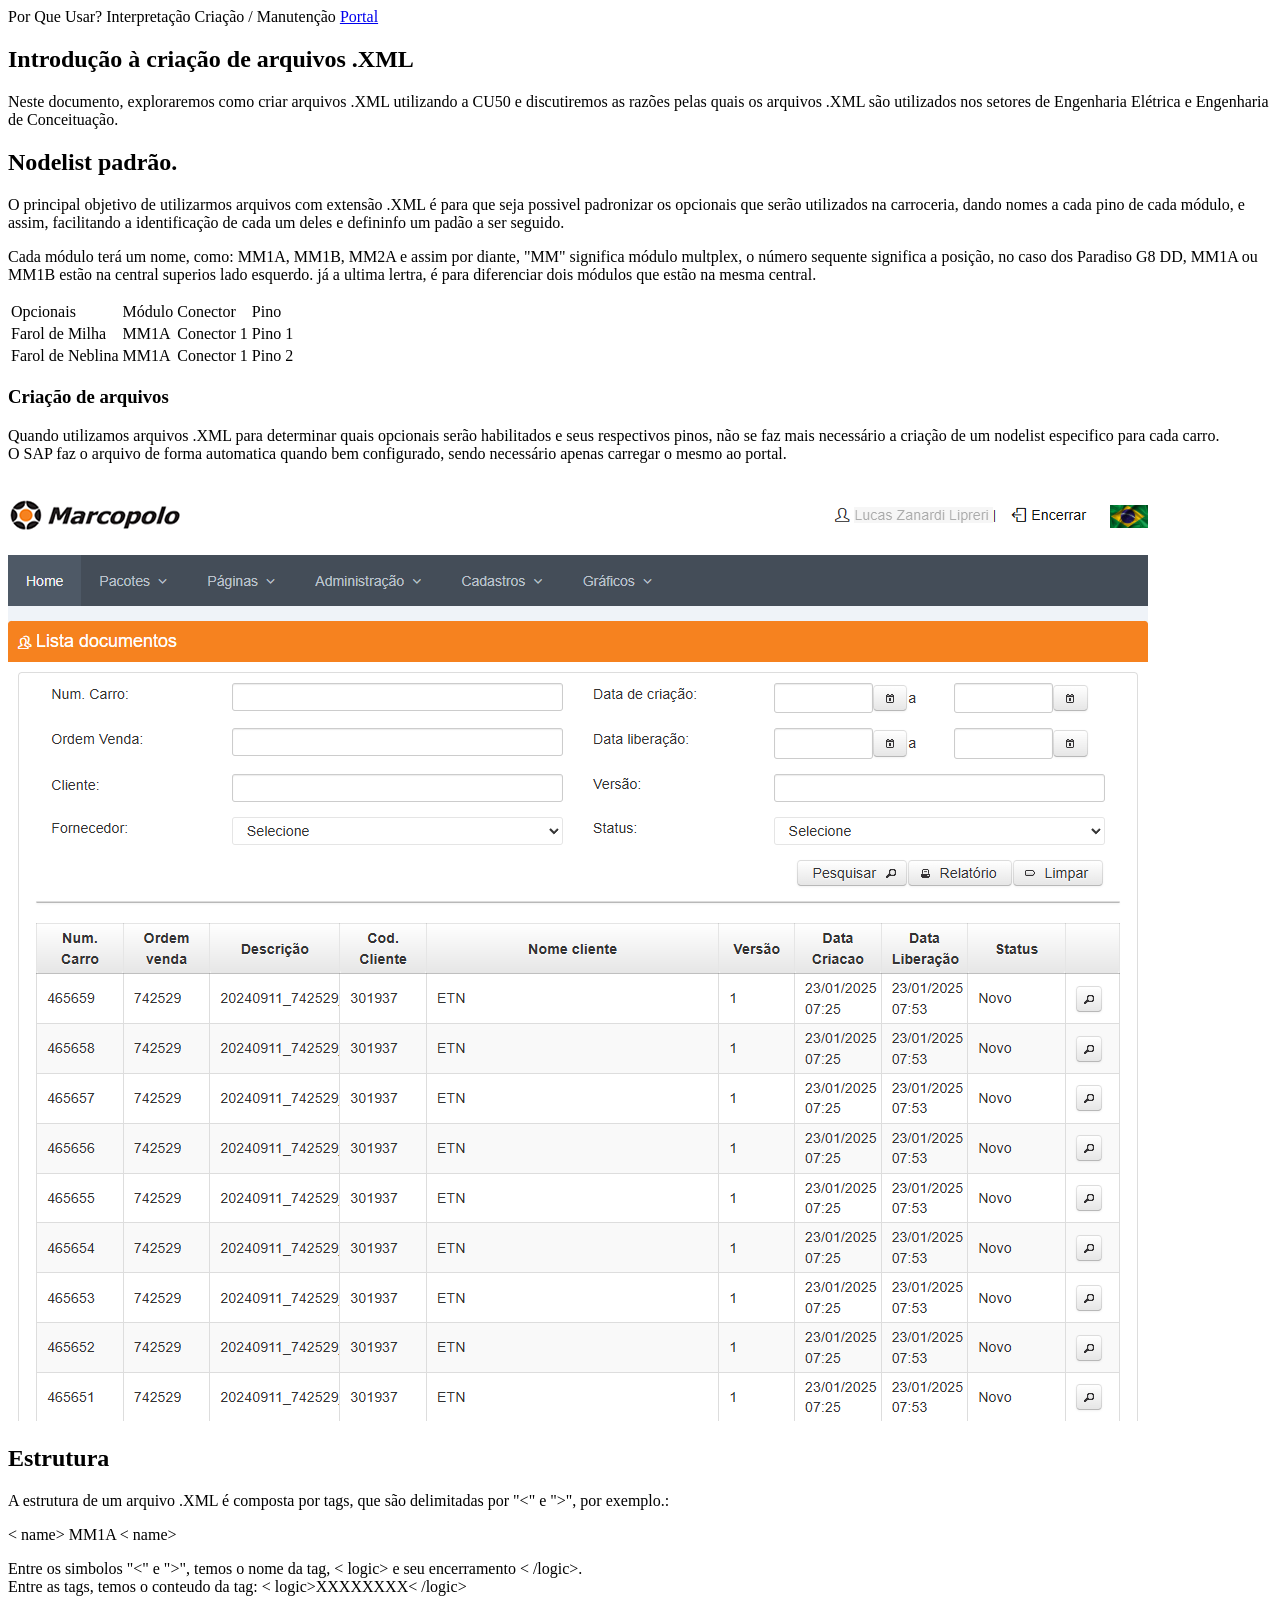
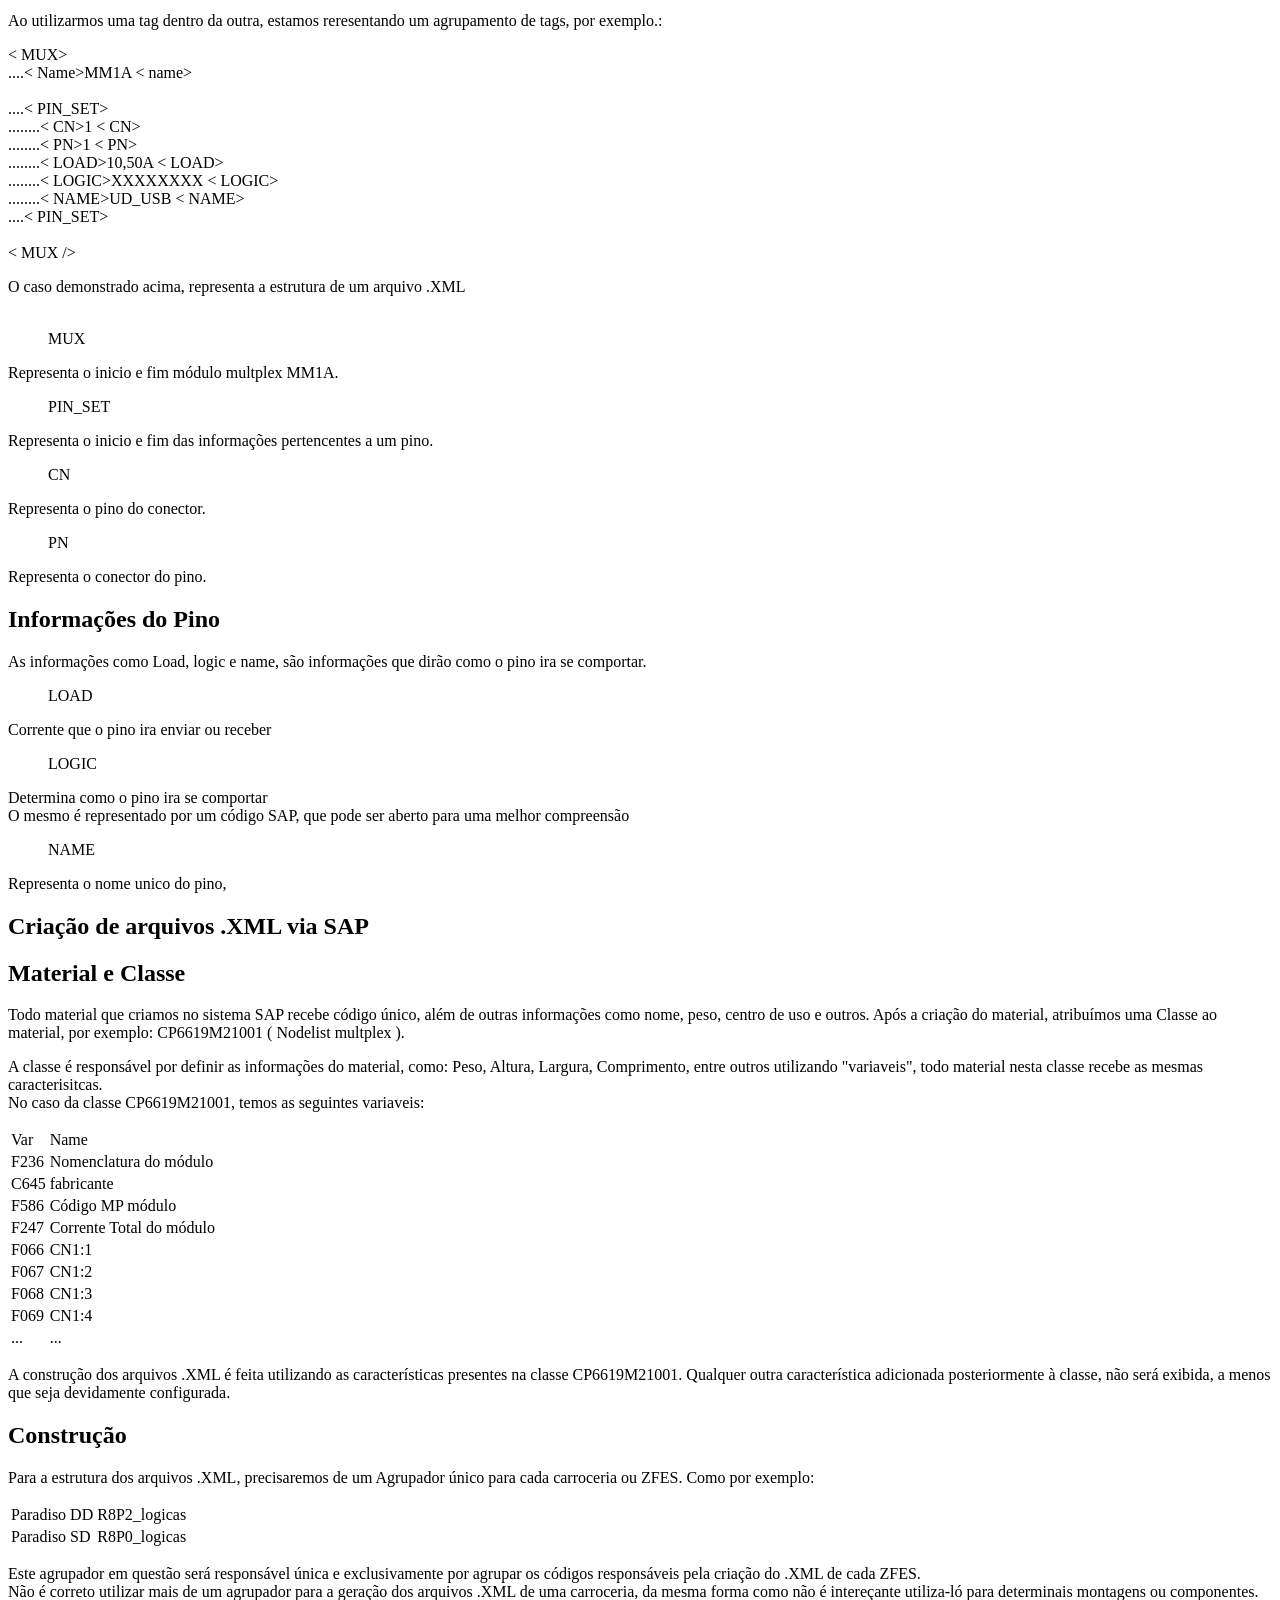
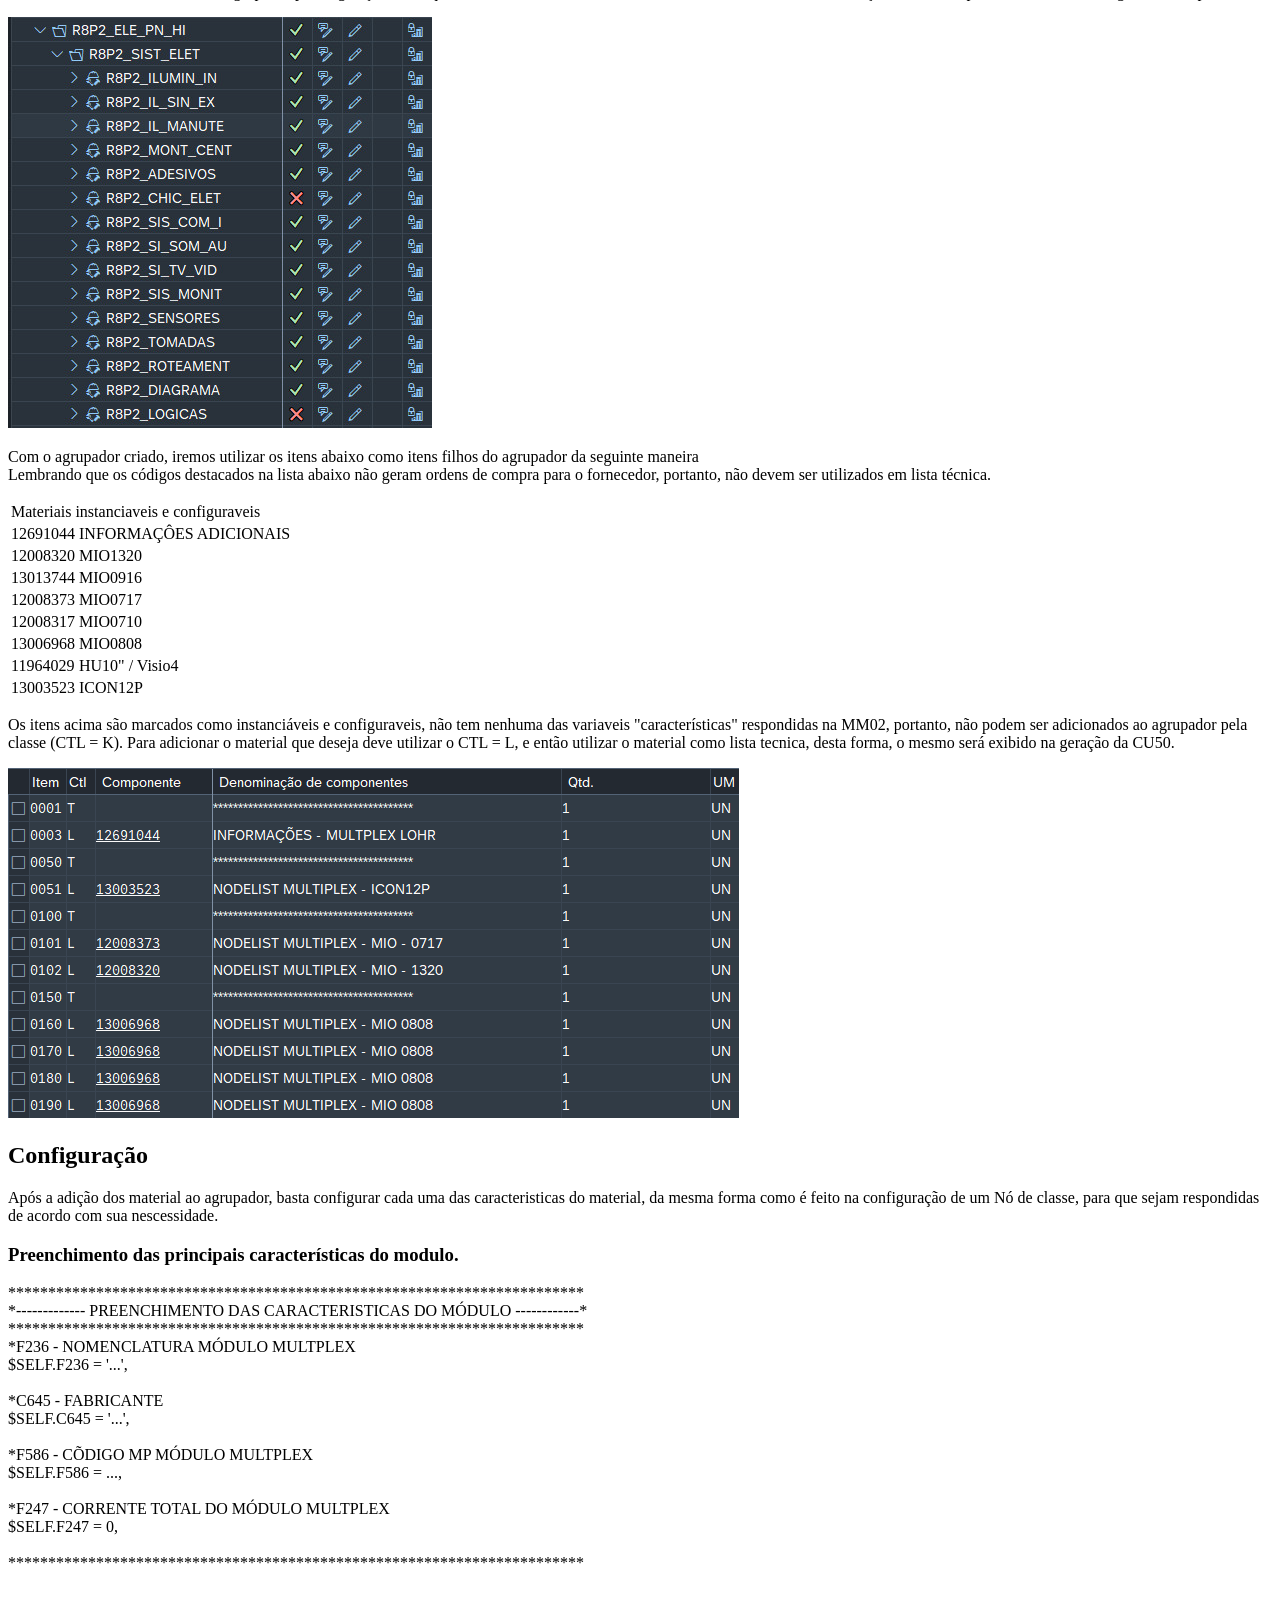
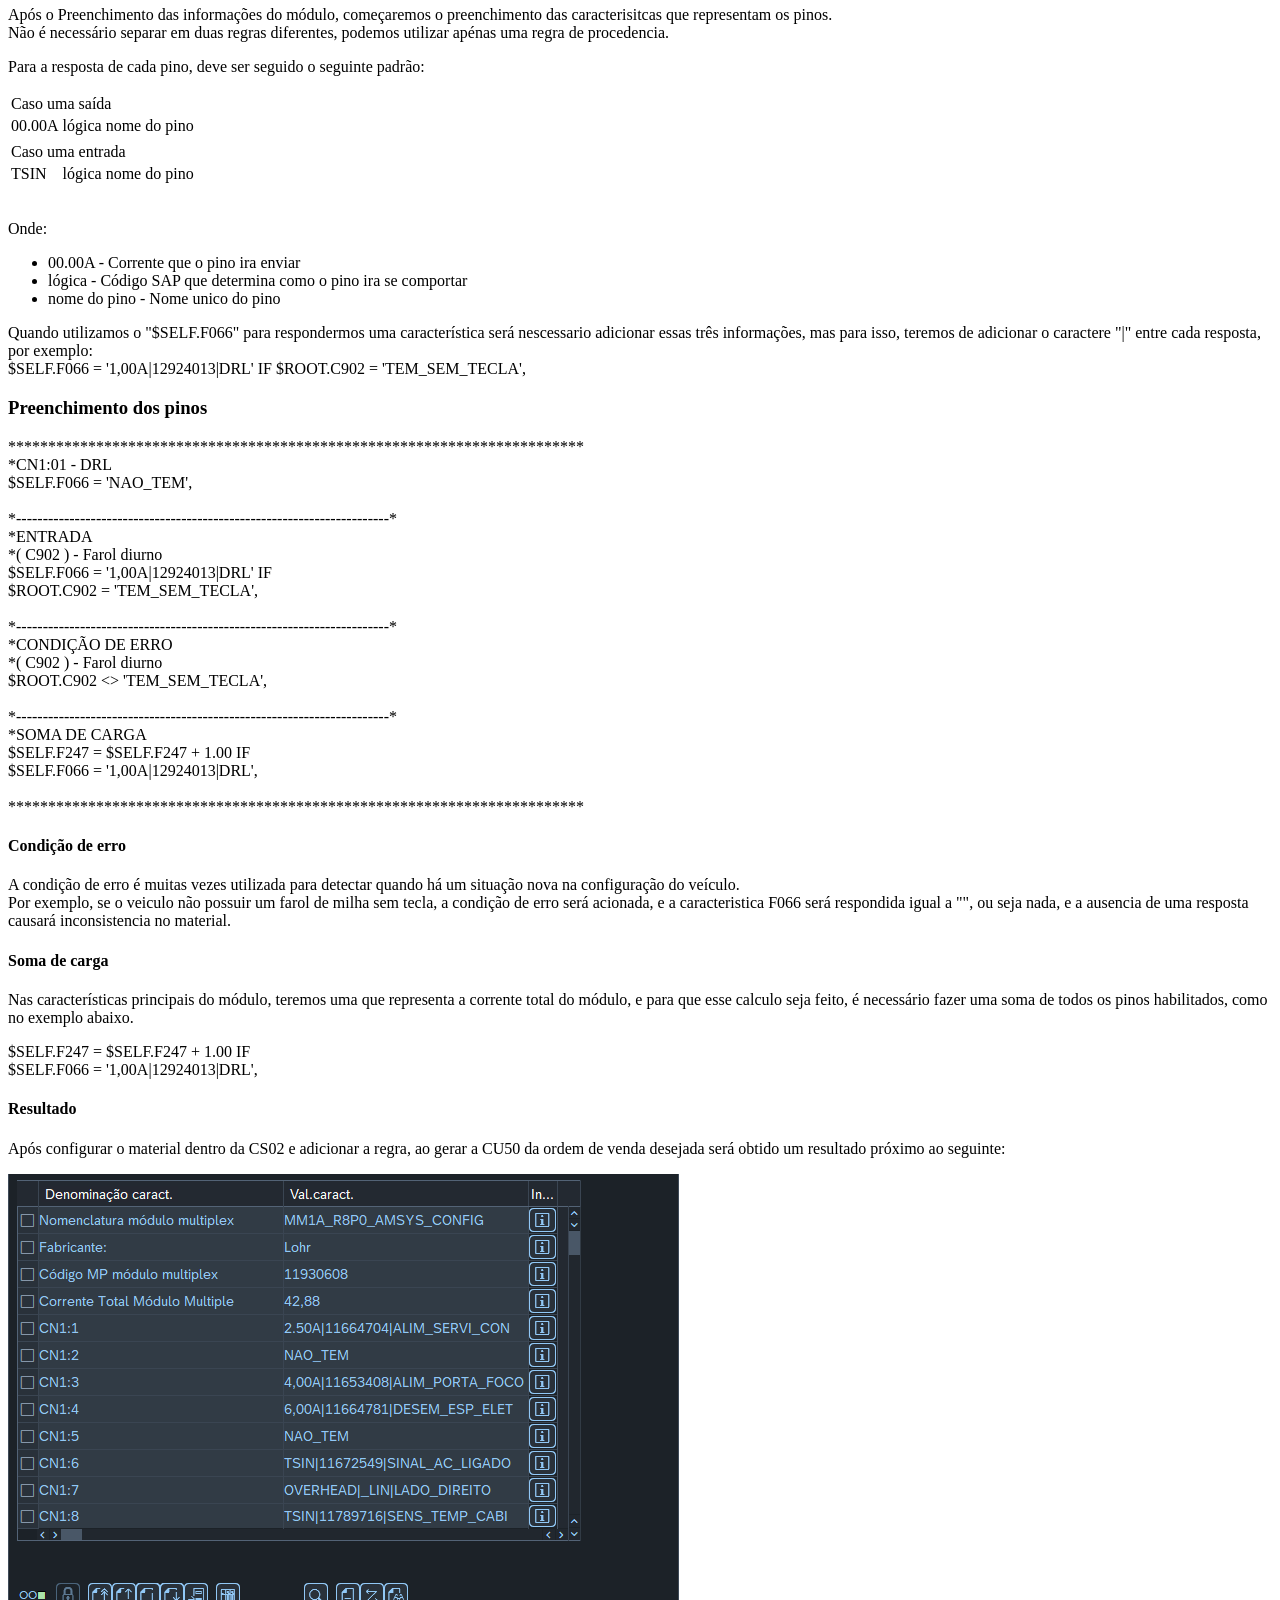
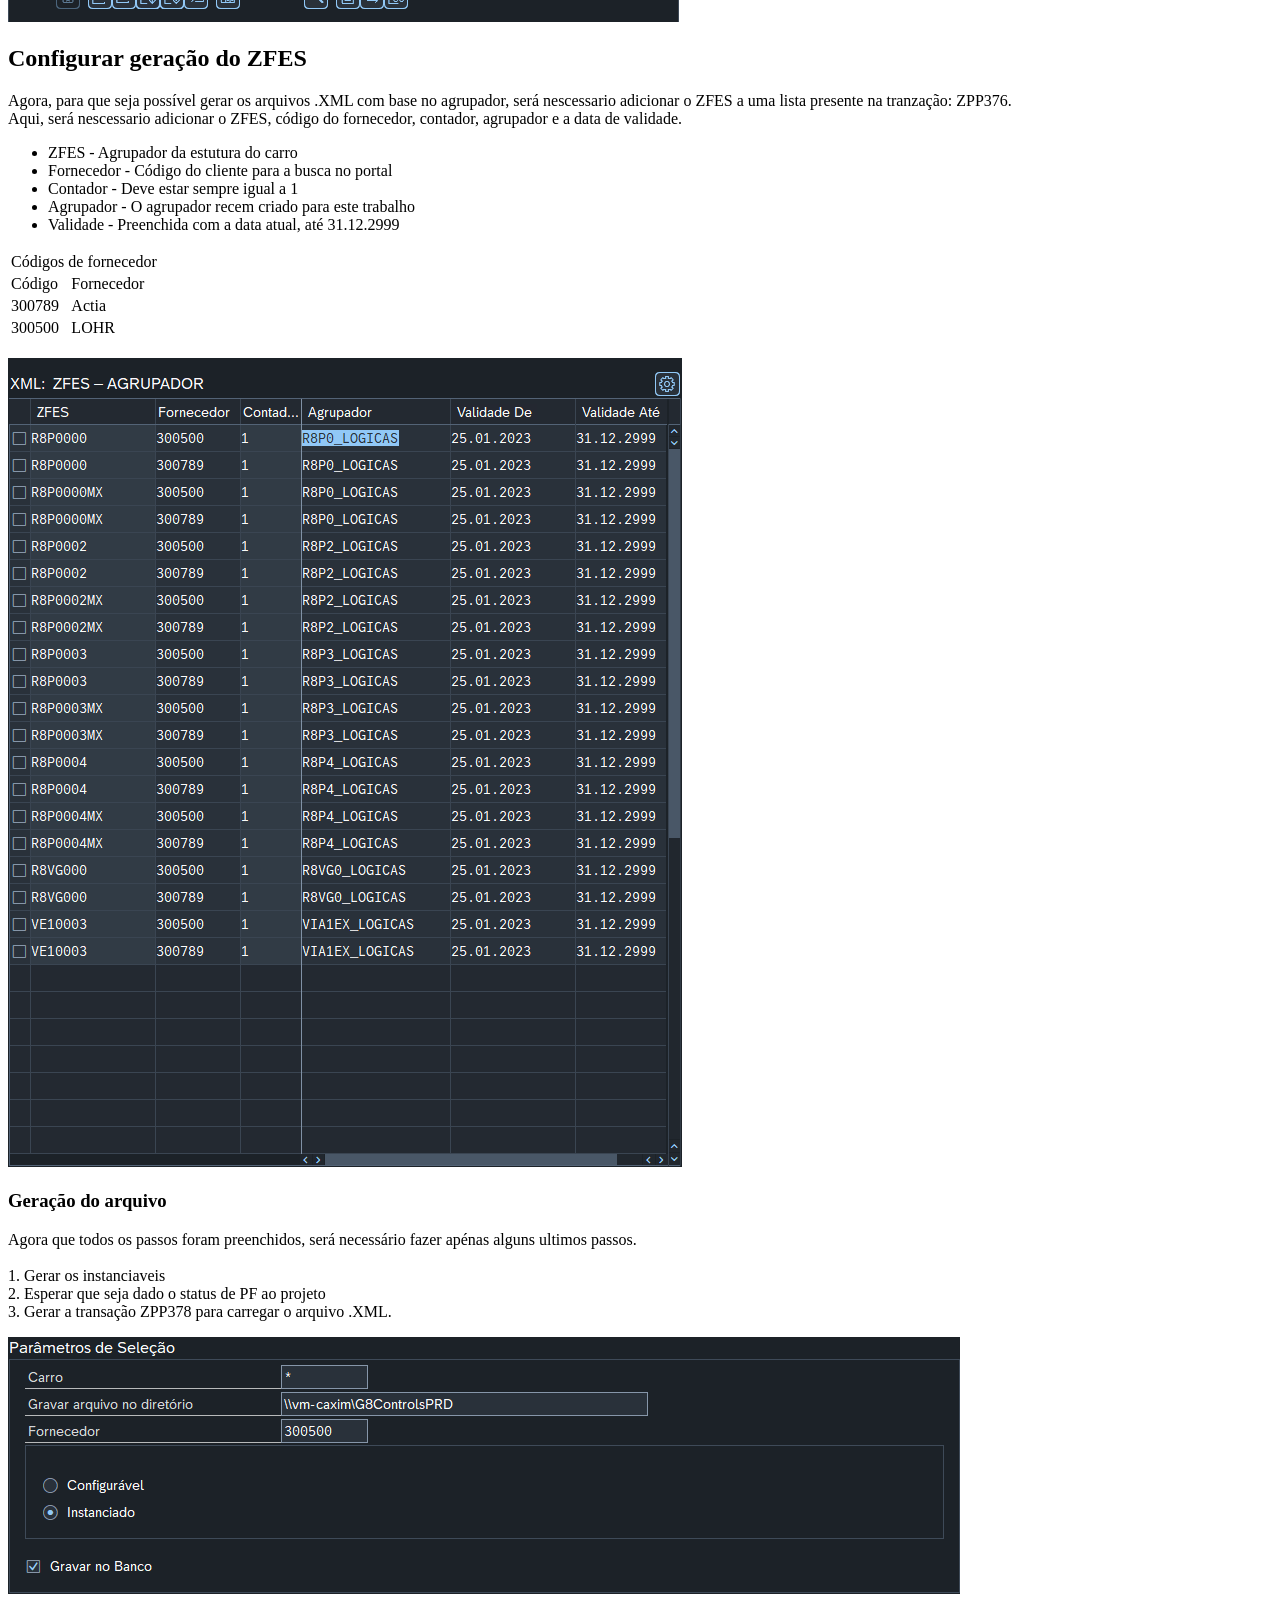
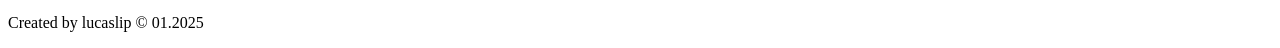
==== XML-files.html @ 3240e808 "Projeto quase finalizado" ====
<!DOCTYPE html>
<html lang="en">

<head>
  <meta charset="UTF-8" />
  <meta name="viewport" content="width=device-width, initial-scale=1.0" />
  <title>XML-files</title>

  <link rel="stylesheet" href="./style/style.css" />
  <link rel="icon" href="./style/folders/Icon.png" type="image/x-icon">
  <script src="./script.js" defer></script>

  <link rel="preconnect" href="https://fonts.googleapis.com" />
  <link rel="preconnect" href="https://fonts.gstatic.com" crossorigin />
  <link
    href="https://fonts.googleapis.com/css2?family=Open+Sans:ital,wght@0,300..800;1,300..800&family=Poppins:ital,wght@0,100;0,200;0,300;0,400;0,500;0,600;0,700;0,800;0,900;1,100;1,200;1,300;1,400;1,500;1,600;1,700;1,800;1,900&display=swap"
    rel="stylesheet" />
</head>

<body>
  <header>
    <nav>
      <a onclick="showSection('whyINeedToUse')">Por Que Usar?</a>
      <a onclick="showSection('howToInterprate')">Interpretação</a>
      <a onclick="showSection('creationAndMaintenance')">Criação / Manutenção</a>
      <a href="https://g8controls.marcopolo.com.br/" target="_blank">Portal</a>
    </nav>
  </header>

  <!-- *********************************************************************************** -->
  <main>
    <section id="welcoming">
      <div id="cotent">
        <h1>Introdução à criação de arquivos .XML</h1>
        <p>
          Neste documento, exploraremos como criar arquivos .XML utilizando a CU50 e discutiremos as razões
          pelas quais os arquivos .XML são utilizados nos setores de Engenharia Elétrica e Engenharia de Conceituação.
        </p>
    </section>

    <!-- *********************************************************************************** -->
    <section id="whyINeedToUse" >
      <h2>
        Nodelist padrão.
      </h2>
      <p>
        O principal objetivo de utilizarmos arquivos com extensão .XML é para que seja possivel padronizar os opcionais
        que serão utilizados na carroceria, dando nomes a cada pino de cada módulo, e assim, facilitando a identificação
        de cada um deles e defininfo um padão a ser seguido.
      </p>
      <p>
        Cada módulo terá um nome, como: MM1A, MM1B, MM2A e assim por diante, "MM" significa módulo multplex, o número
        sequente significa a posição, no caso dos Paradiso G8 DD, MM1A ou MM1B estão na central superios lado esquerdo.
        já a ultima lertra, é para diferenciar dois módulos que estão na mesma central.
      </p>
      <table>
        <tr>
          <td>Opcionais</td>
          <td>Módulo</td>
          <td>Conector</td>
          <td>Pino</td>
        </tr>
        <tr>
          <td>Farol de Milha</td>
          <td>MM1A</td>
          <td>Conector 1</td>
          <td>Pino 1</td>
        </tr>
        <tr>
          <td>Farol de Neblina</td>
          <td>MM1A</td>
          <td>Conector 1</td>
          <td>Pino 2</td>
        </tr>
      </table>

      <h3>Criação de arquivos</h3>
      <p>
        Quando utilizamos arquivos .XML para determinar quais opcionais serão habilitados e seus respectivos pinos,
        não se faz mais necessário a criação de um nodelist especifico para cada carro. <br>
        O SAP faz o arquivo de forma automatica quando bem configurado, sendo necessário apenas carregar o mesmo ao portal.
      </p>
      <img src="./style/folders/Portal_do_fornecedor.png" alt="Imagem que representa os arquivos carregados ao portal do fornecedor">
    </section>

    <!-- *********************************************************************************** -->
    <section id="howToInterprate" class="active">
      <h1>Estrutura</h1>
      <p>
        A estrutura de um arquivo .XML é composta por tags, que são delimitadas por
        "<" e ">", por exemplo.: <br>
          <div id="xmlStructure">
            <span class="tag">
              < name>
            </span>MM1A <span class="tag">
              < name>
            </span>
          </div>

      </p>
      <p>
        Entre os simbolos "<" e ">", temos o nome da tag, < logic> e seu encerramento < /logic>. <br>
        Entre as tags, temos o conteudo da tag: < logic>XXXXXXXX< /logic> <br>

      </p>

      <p>
        Ao utilizarmos uma tag dentro da outra, estamos reresentando um agrupamento de tags, por exemplo.: <br>
      </p>

      <div id="xmlStructure">
        <p>
          <span class="tag">
            < MUX>
          </span><br>
          <span class="tag">....< Name></span>MM1A <span class="tag">
            < name>
          </span> <br><br>
          <span class="tag">....< PIN_SET></span><br>
          <span class="tag">........< CN></span>1 <span class="tag">
            < CN>
          </span> <br>
          <span class="tag">........< PN></span>1 <span class="tag">
            < PN>
          </span> <br>
          <span class="tag">........< LOAD></span>10,50A <span class="tag">
            < LOAD>
          </span> <br>
          <span class="tag">........< LOGIC></span>XXXXXXXX <span class="tag">
            < LOGIC>
          </span> <br>
          <span class="tag">........< NAME></span>UD_USB <span class="tag">
            < NAME>
          </span><br>

          <span class="tag">....< PIN_SET></span> <br><br>
          <span class="tag">
            < MUX />
          </span><br>
        </p>
      </div>
      <p>
        O caso demonstrado acima, representa a estrutura de um arquivo .XML
        <br><br>
      </p>

      <p>
      <ul><span class="tag"> MUX</span></ul>
      Representa o inicio e fim módulo multplex MM1A.

      <ul><span class="tag"> PIN_SET</span></ul>
      Representa o inicio e fim das informações pertencentes a um pino.

      <ul><span class="tag"> CN</span></ul>
      Representa o pino do conector.

      <ul><span class="tag"> PN</span></ul>
      Representa o conector do pino.

      </p>

      <h2>
        Informações do Pino
      </h2>
      <p>
        As informações como Load, logic e name, são informações que dirão como o pino ira se comportar.

      <ul><span class="tag"> LOAD</span></ul>
      Corrente que o pino ira enviar ou receber <br>

      <ul><span class="tag"> LOGIC</span></ul>
      Determina como o pino ira se comportar <br>
      O mesmo é representado por um código SAP, que pode ser aberto para uma melhor compreensão <br>

      <ul><span class="tag"> NAME</span></ul>
      Representa o nome unico do pino,

      </p>


    </section>

    <!-- *********************************************************************************** -->
    <section id="creationAndMaintenance">
      <h1>Criação de arquivos .XML via SAP</h1>
      <div id="content">
        <h2>
          Material e Classe
        </h2>
        <p>
          Todo material que criamos no sistema SAP recebe código único, além de outras informações como nome, peso,
          centro de uso e outros.
          Após a criação do material, atribuímos uma Classe ao material, por exemplo: CP6619M21001 ( Nodelist multplex
          ).</p>
        <p>
          A classe é responsável por definir as informações do material, como: Peso, Altura, Largura, Comprimento, entre
          outros utilizando "variaveis", todo material nesta classe recebe as mesmas caracterisitcas. <br>
          No caso da classe CP6619M21001, temos as seguintes variaveis: <br>
        </p>
        <table>
          <tr>
            <td> Var</td>
            <td> Name</td>
          </tr>
          <tr>
            <td>F236</td>
            <td>Nomenclatura do módulo</td>
          </tr>
          <tr>
            <td>C645</td>
            <td>fabricante</td>
          </tr>
          <tr>
            <td>F586</td>
            <td>Código MP módulo</td>
          </tr>
          <tr>
            <td>F247</td>
            <td>Corrente Total do módulo</td>
          </tr>
          <tr>
            <td>F066</td>
            <td>CN1:1</td>
          </tr>
          <tr>
            <td>F067</td>
            <td>CN1:2</td>
          </tr>
          <tr>
            <td>F068</td>
            <td>CN1:3</td>
          </tr>
          <tr>
            <td>F069</td>
            <td>CN1:4</td>
          </tr>
          <tr>
            <td>...</td>
            <td>...</td>
          </tr>
        </table>
        <p>
          A construção dos arquivos .XML é feita utilizando as características presentes na classe CP6619M21001.
          Qualquer
          outra característica adicionada posteriormente à classe, não será exibida, a menos que seja devidamente
          configurada.
        </p>

        <h2>
          Construção
        </h2>
        <p>
          Para a estrutura dos arquivos .XML, precisaremos de um Agrupador único para cada carroceria ou
          ZFES. Como por exemplo:
        </p>
        <table>
          <tr>
            <td>Paradiso DD</td>
            <td>R8P2_logicas</td>
          </tr>
          <tr>
            <td>Paradiso SD</td>
            <td>R8P0_logicas</td>
          </tr>
        </table>
        <p>
          Este agrupador em questão será responsável única e exclusivamente por agrupar os códigos responsáveis pela
          criação do .XML de cada ZFES.<br>
          Não é correto utilizar mais de um agrupador para a geração dos arquivos .XML de uma carroceria, da mesma forma
          como não é intereçante utiliza-ló para determinais montagens ou componentes.
        </p>

        <img src="./style/folders/CU50image.jpg"
          alt="Representação do agrupador R8P2_LOGICAS dentro do agrupador R8P2_ELE_PN_HI">

        <p>
          Com o agrupador criado, iremos utilizar os itens abaixo como itens filhos do agrupador da seguinte
          maneira<br />
          <span id="obs">
            Lembrando que os códigos destacados na lista abaixo não geram ordens de compra para o fornecedor, portanto,
            não devem ser utilizados em lista técnica.
          </span>
        </p>
        <table>
          <tr>
            <td colspan="2">Materiais instanciaveis e configuraveis</td>
          </tr>
          <tr>
            <td>12691044</td>
            <td>INFORMAÇÔES ADICIONAIS</td>
          </tr>
          <tr>
            <td>12008320</td>
            <td>MIO1320</td>
          </tr>
          <tr>
            <td>13013744</td>
            <td>MIO0916</td>
          </tr>
          <tr>
            <td>12008373</td>
            <td>MIO0717</td>
          </tr>
          <tr>
            <td>12008317</td>
            <td>MIO0710</td>
          </tr>
          <tr>
            <td>13006968</td>
            <td>MIO0808</td>
          </tr>
          <tr>
            <td>11964029</td>
            <td>HU10" / Visio4</td>
          </tr>
          <tr>
            <td>13003523</td>
            <td>ICON12P</td>
          </tr>
        </table>
        <p>
          Os itens acima são marcados como instanciáveis e configuraveis, não tem nenhuma das variaveis
          "características"
          respondidas na MM02, portanto, não podem ser adicionados ao agrupador pela classe (CTL = K). Para
          adicionar
          o material que deseja deve utilizar o CTL = L, e então utilizar o material como lista tecnica, desta forma, o
          mesmo será exibido na geração da CU50.
        </p>
        <img src="./style/folders/CS02_IMAGE.png" alt="Imagem que destaca a lista do agrupador criado">

        <!-- Configuração dos aateriais -->
        <h2>Configuração</h2>
        <p>
          Após a adição dos material ao agrupador, basta configurar cada uma das caracteristicas do material, da mesma
          forma como é feito na configuração de um Nó de classe, para que
          sejam respondidas de acordo com sua nescessidade.
        </p>

        <div id="ABAP-Struture">
          <h3>
            Preenchimento das principais características do modulo.
          </h3>
          <p>
            <span id="ABAP-Coment">
              ************************************************************************<br>
              *------------- PREENCHIMENTO DAS CARACTERISTICAS DO MÓDULO ------------*<br>
              ************************************************************************<br>
              *F236 - NOMENCLATURA MÓDULO MULTPLEX<br>
            </span>
            $SELF.F236 = '...',<br>
            <br>
            <span id="ABAP-Coment">
              *C645 - FABRICANTE<br>
            </span>
            $SELF.C645 = '...',<br>
            <br>
            <span id="ABAP-Coment">
              *F586 - CÕDIGO MP MÓDULO MULTPLEX<br>
            </span>
            $SELF.F586 = ...,<br>
            <br>
            <span id="ABAP-Coment">
              *F247 - CORRENTE TOTAL DO MÓDULO MULTPLEX<br>
            </span>
            $SELF.F247 = 0,<br>
            <br>
            <span id="ABAP-Coment">
              ************************************************************************
            </span>
          </p>
        </div>

        <p>
          <br>
          Após o Preenchimento das informações do módulo, começaremos o preenchimento das caracterisitcas que
          representam os pinos.<br>
          <span id="obs">
            Não é necessário separar em duas regras diferentes, podemos utilizar apénas uma regra de procedencia.
          </span>
        </p>
        <p>
          Para a resposta de cada pino, deve ser seguido o seguinte padrão: <br>
        </p>
        <table>
          <tr>
            <td colspan="3">Caso uma saída</td>
          </tr>
          <tr>
            <td>00.00A</td>
            <td>lógica</td>
            <td>nome do pino</td>
          </tr>
          <tr>
            <td colspan="3"></td>
          </tr>
          <tr>
            <td colspan="3">Caso uma entrada</td>
          </tr>
          <tr>
            <td>TSIN</td>
            <td>lógica</td>
            <td>nome do pino</td>
          </tr>
        </table>
        <p>
          <br>
          Onde: <br>
        <ul>
          <li>00.00A - Corrente que o pino ira enviar</li>
          <li>lógica - Código SAP que determina como o pino ira se comportar</li>
          <li>nome do pino - Nome unico do pino</li>
        </ul>
        </p>
        <p>
          Quando utilizamos o "$SELF.F066" para respondermos uma característica será nescessario adicionar essas três
          informações, mas para isso, teremos de adicionar o caractere "|" entre cada resposta, por exemplo: <br>

          $SELF.F066 = '1,00A|12924013|DRL' IF $ROOT.C902 = 'TEM_SEM_TECLA',
        </p>
        <div id="ABAP-Struture">
          <h3>Preenchimento dos pinos</h3>
          <p>
            <span id="ABAP-Coment">
              ************************************************************************<br>
              *CN1:01 - DRL<br>
            </span>
            $SELF.F066 = 'NAO_TEM',<br>
            <br>
            <span id="ABAP-Coment">
              *----------------------------------------------------------------------*<br>
              *ENTRADA<br>
              *( C902 ) - Farol diurno<br>
            </span>
            $SELF.F066 = '1,00A|12924013|DRL' IF<br>
            $ROOT.C902 = 'TEM_SEM_TECLA',<br>
            <br>
            <span id="ABAP-Coment">
              *----------------------------------------------------------------------*<br>
              *CONDIÇÃO DE ERRO<br>
              *( C902 ) - Farol diurno<br>
            </span>
            $ROOT.C902 <> 'TEM_SEM_TECLA',<br>
              <br>
              <span id="ABAP-Coment">
                *----------------------------------------------------------------------*<br>
                *SOMA DE CARGA<br>
              </span>
              $SELF.F247 = $SELF.F247 + 1.00 IF<br>
              $SELF.F066 = '1,00A|12924013|DRL',<br>
              <br>
              <span id="ABAP-Coment">
                ************************************************************************<br>
              </span>
          </p>
        </div>

        <h4>Condição de erro</h4>
        <p>
          A condição de erro é muitas vezes utilizada para detectar quando há um situação nova na configuração
          do veículo. <br>
          Por exemplo, se o veiculo não possuir um farol de milha sem tecla, a condição de erro será acionada, e a
          caracteristica F066 será respondida igual a "", ou seja nada, e a ausencia de uma resposta causará
          inconsistencia no material.
        </p>

        <h4>Soma de carga</h4>
        <p>
          Nas características principais do módulo, teremos uma que representa a corrente total do módulo, e para que
          esse calculo seja feito, é necessário fazer uma soma de todos os pinos habilitados, como no exemplo abaixo.
        </p>
        <div id="ABAP-Struture">
          $SELF.F247 = $SELF.F247 + 1.00 IF<br>
          $SELF.F066 = '1,00A|12924013|DRL',
        </div>

        <h4>Resultado</h4>
        <p>
          Após configurar o material dentro da CS02 e adicionar a regra, ao gerar a CU50 da ordem de venda desejada
          será obtido um resultado próximo ao seguinte: <br>
        </p>
        <img src="./style/folders/CONFIGURATION_IMAGE.png" alt="Imagem da configuração do material e uma CU50">
      </div>

      <h2>Configurar geração do ZFES</h2>
      <p>
        Agora, para que seja possível gerar os arquivos .XML com base no agrupador, será nescessario adicionar o ZFES a
        uma lista presente na tranzação: ZPP376. <br>
        Aqui, será nescessario adicionar o ZFES, código do fornecedor, contador, agrupador e a data de validade.
      <ul>
        <li>ZFES - Agrupador da estutura do carro </li>
        <li>Fornecedor - Código do cliente para a busca no portal </li>
        <li>Contador - Deve estar sempre igual a 1</li>
        <li>Agrupador - O agrupador recem criado para este trabalho</li>
        <li>Validade - Preenchida com a data atual, até 31.12.2999</li>
      </ul>
      </p>

      <table>
        <tr>
          <td colspan="2">Códigos de fornecedor</td>
        </tr>
        <tr>
          <td>Código</td>
          <td>Fornecedor</td>
        </tr>
        <tr>
          <td>300789</td>
          <td>Actia</td>
        </tr>
        <tr>
          <td>300500</td>
          <td>LOHR</td>
        </tr>
      </table>
      <br>
      <img src="./style/folders/ZPP376.png" alt="Imagem que demonstra a estrutura da transação SAP ZPP376">

      <h3>Geração do arquivo</h3>
      <p>
        Agora que todos os passos foram preenchidos, será necessário fazer apénas alguns ultimos passos. <br><br>

        1. Gerar os instanciaveis <br>
        2. Esperar que seja dado o status de PF ao projeto <br>
        3. Gerar a transação ZPP378 para carregar o arquivo .XML. <br>
      </p>
      <img src="./style/folders/ZPP378.png" alt="transação ZPP378">
      <br>
    </section>
  </main>

  <footer>
    <p>Created by lucaslip &copy; 01.2025</p>
  </footer>

  <script src="script.js"></script>
</body>

</html>
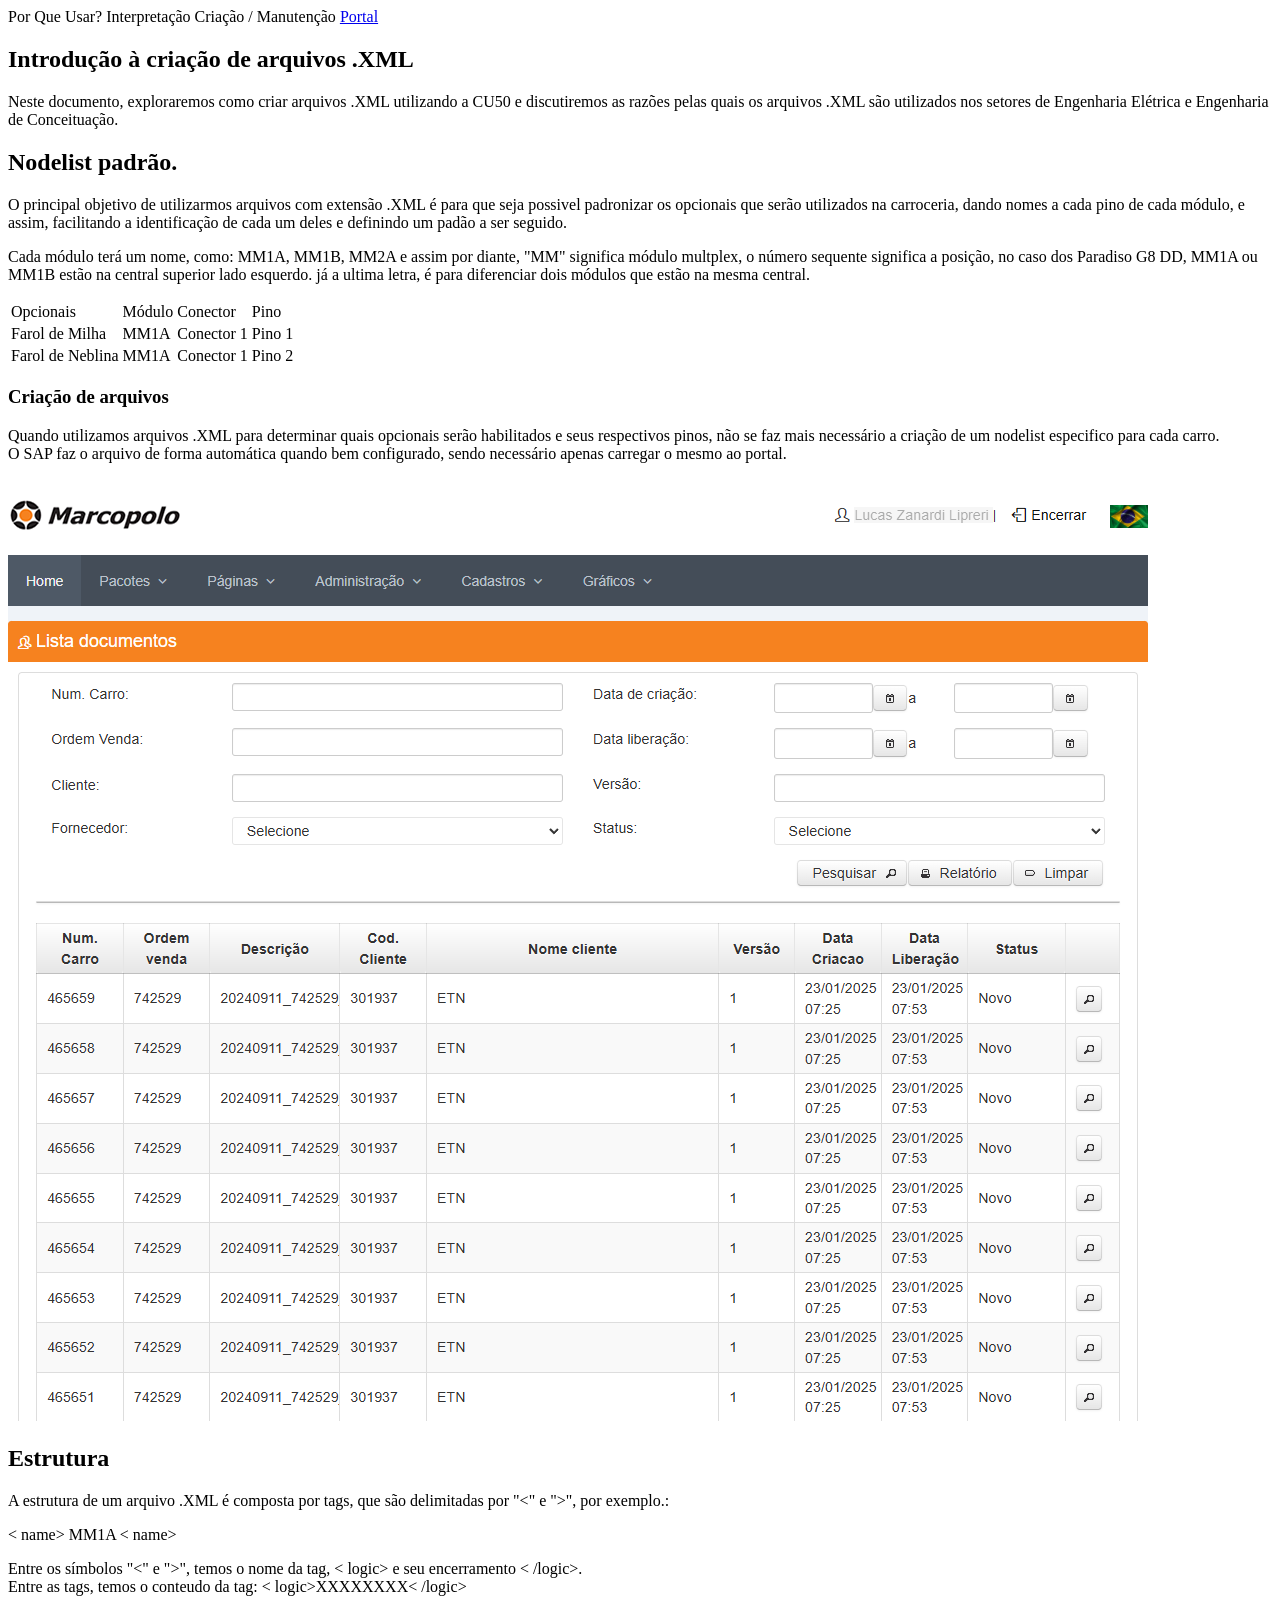
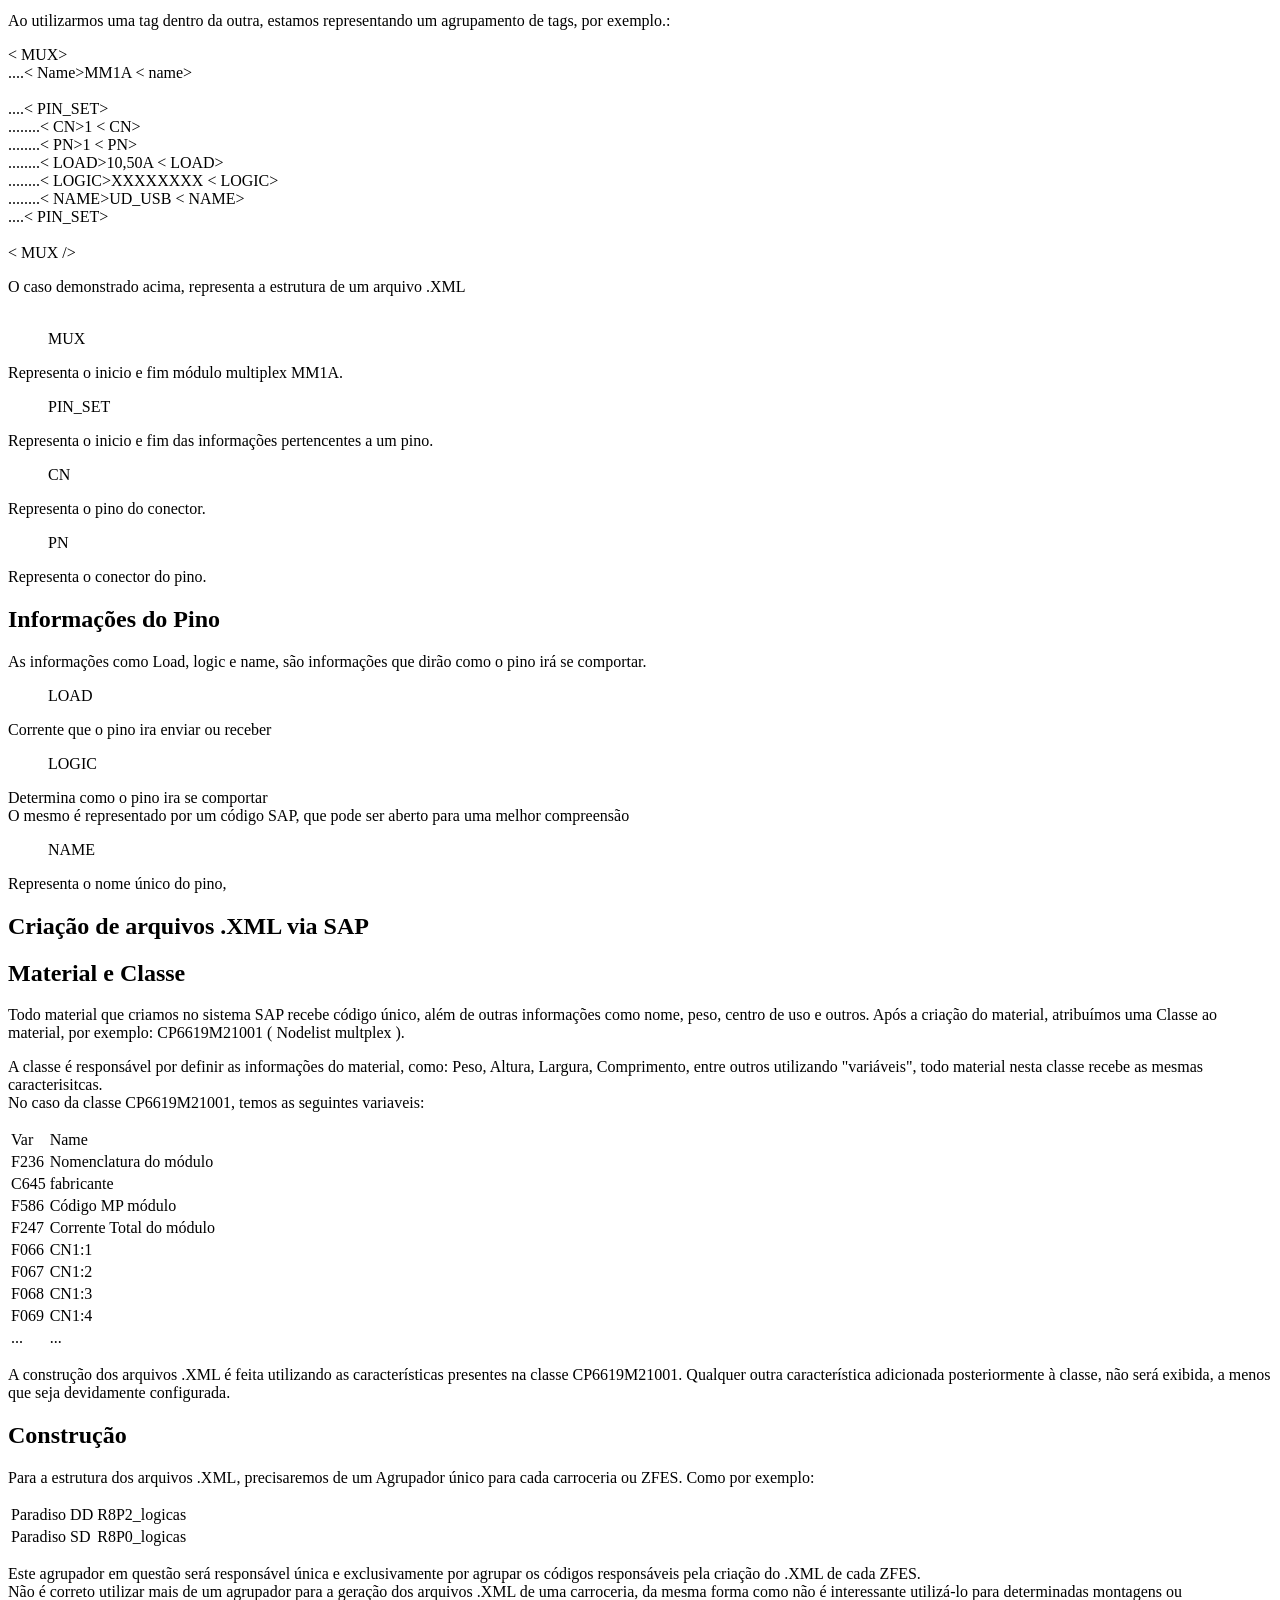
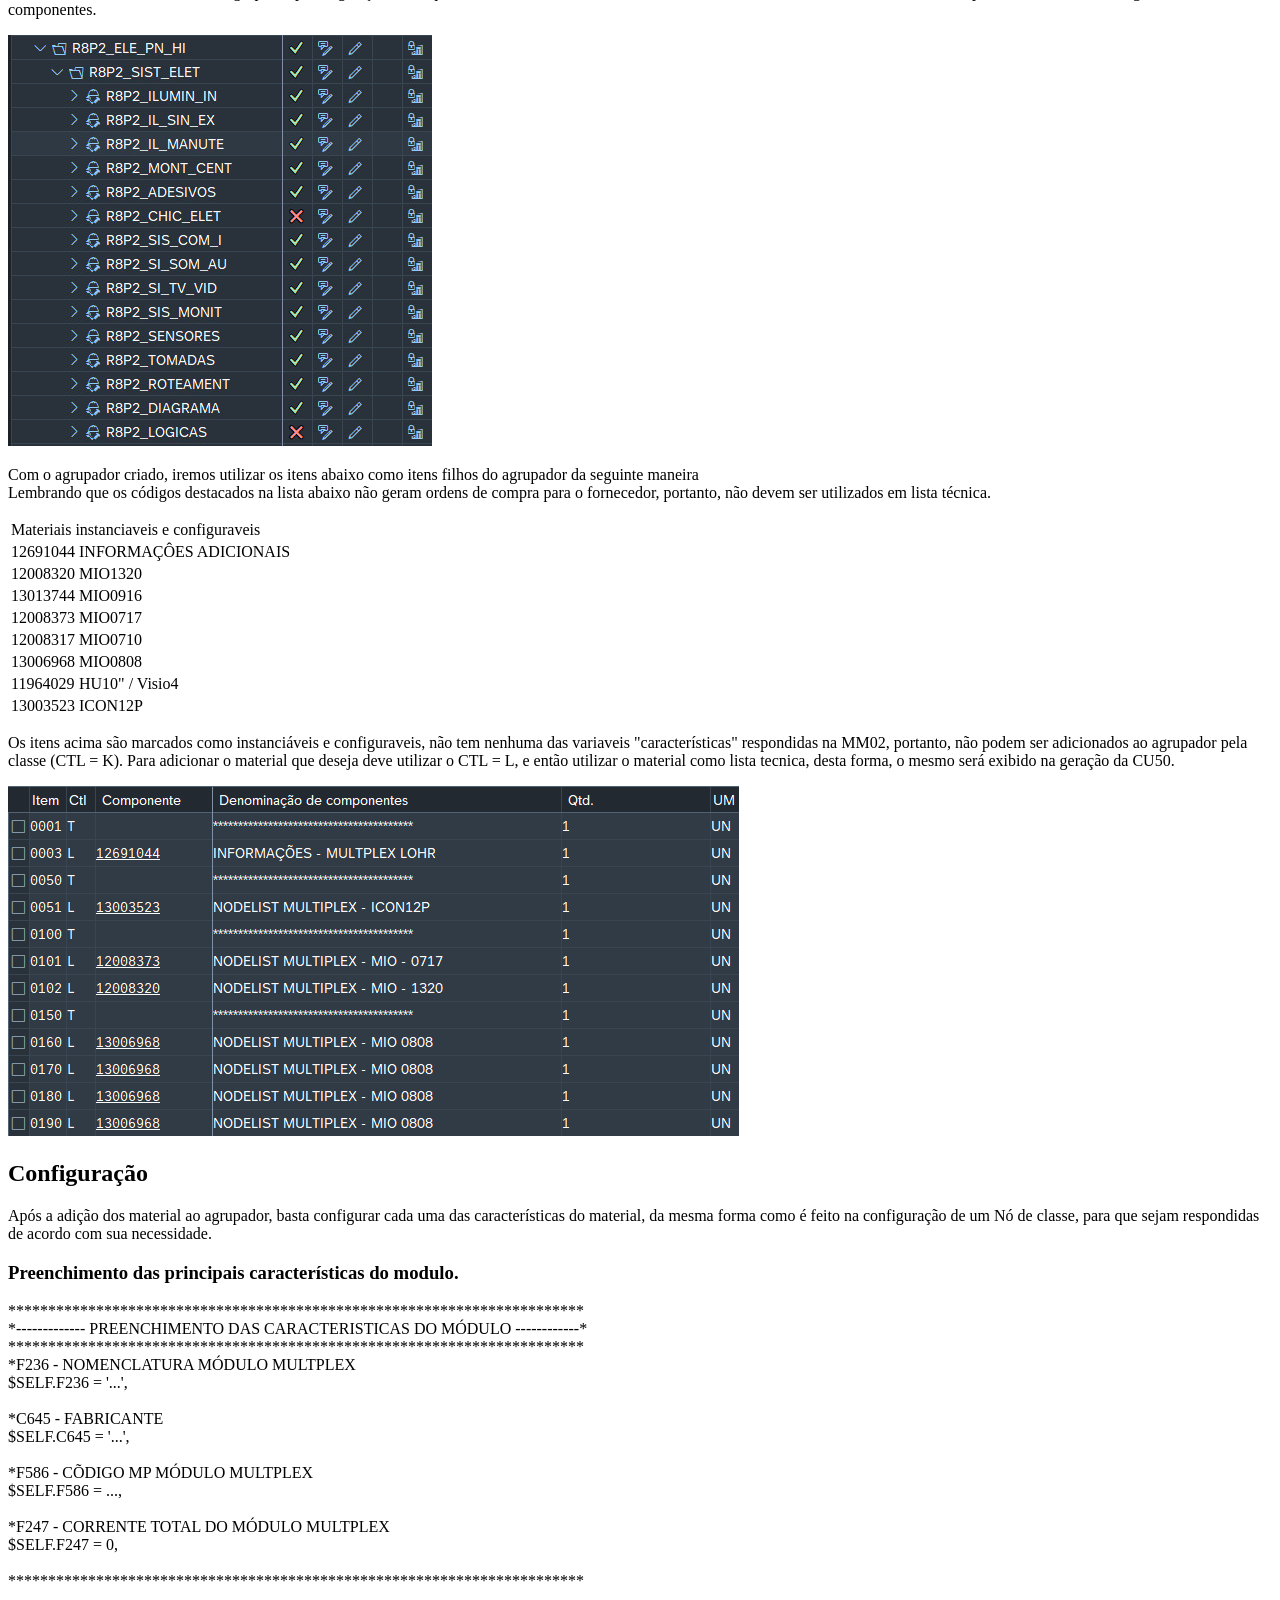
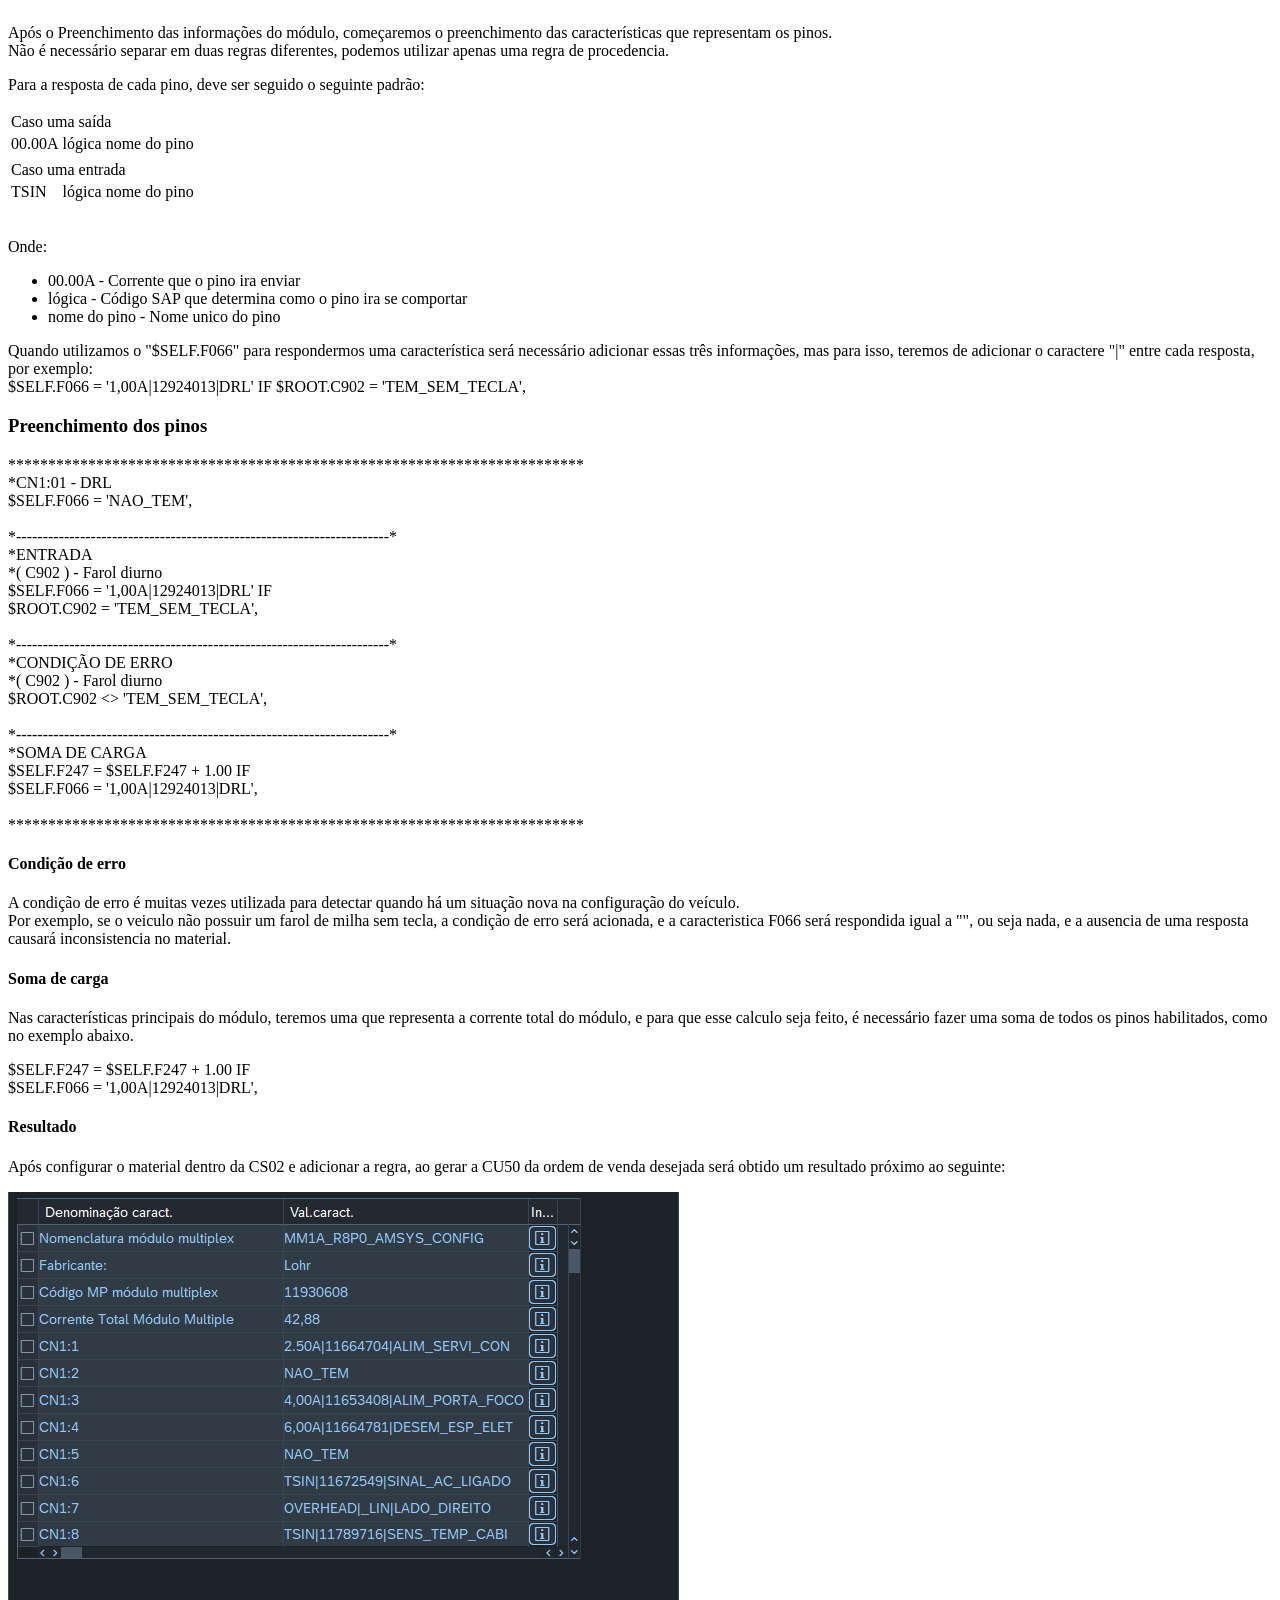
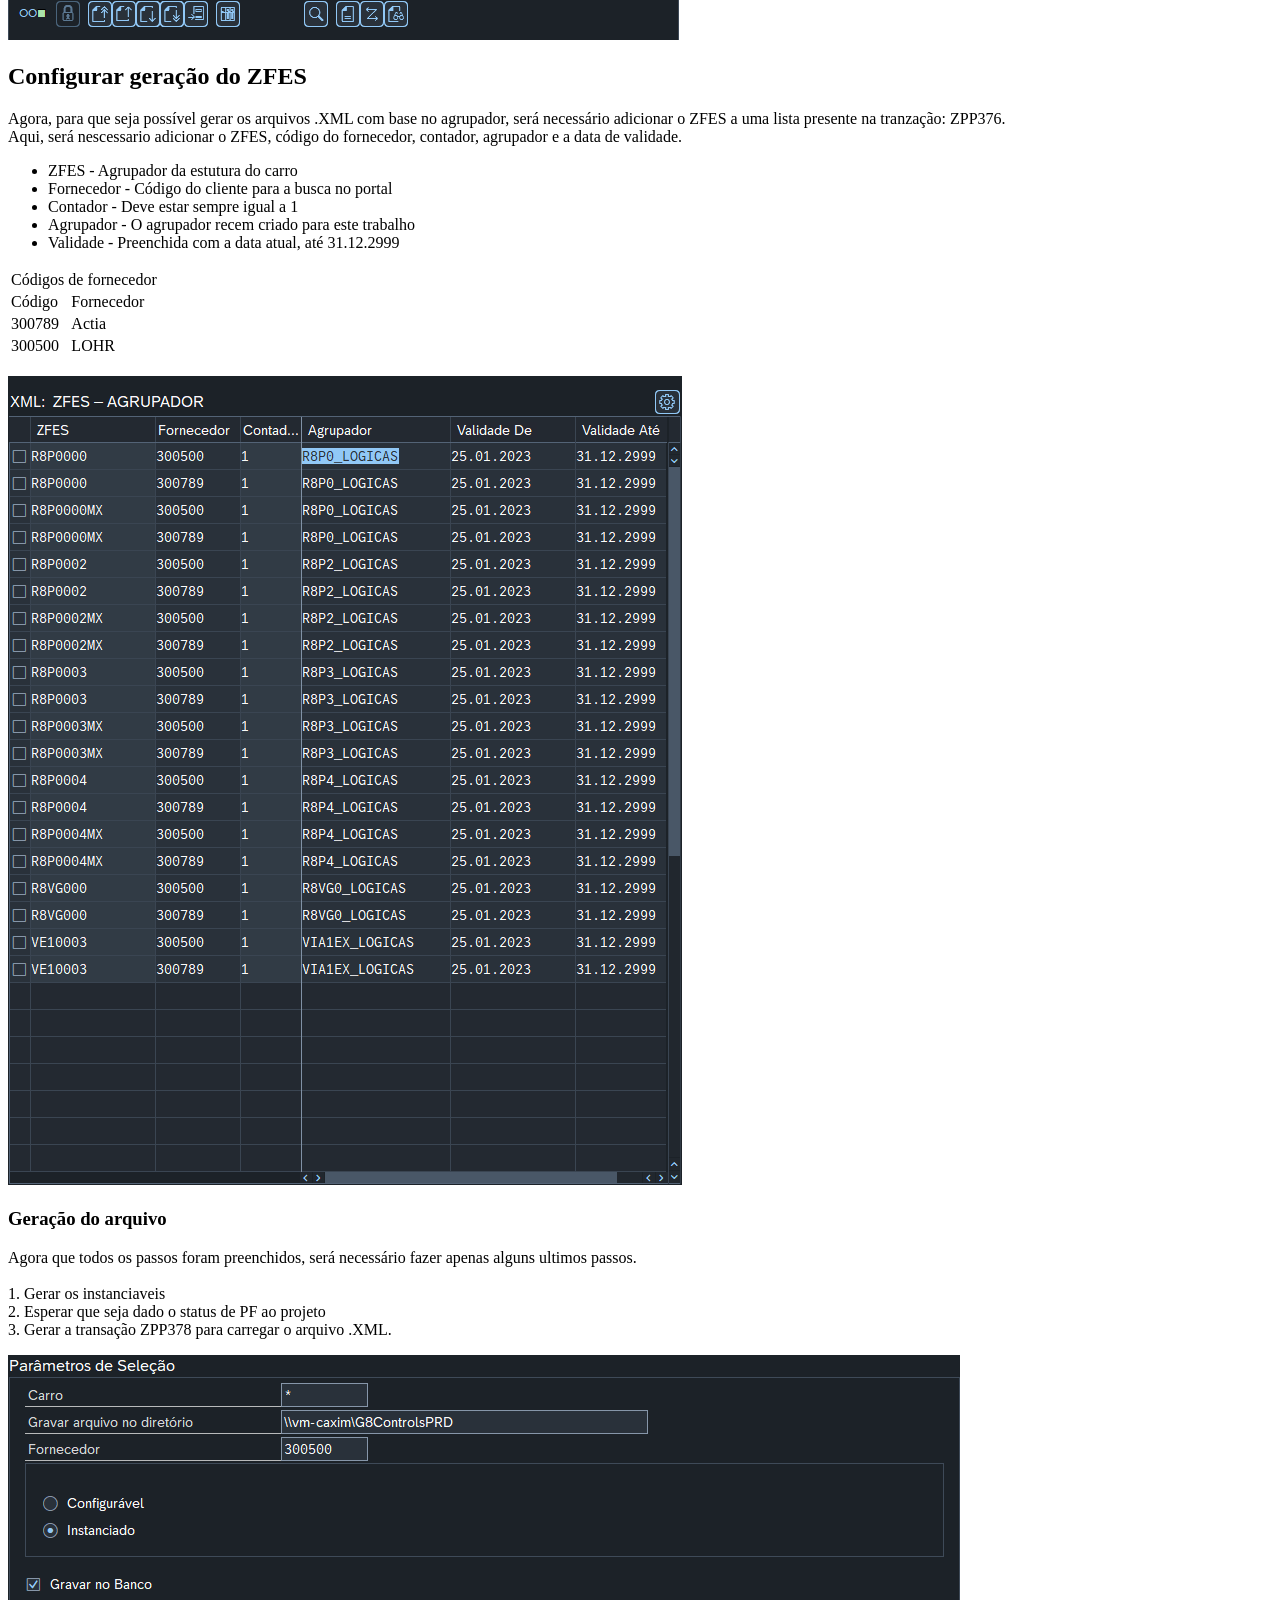
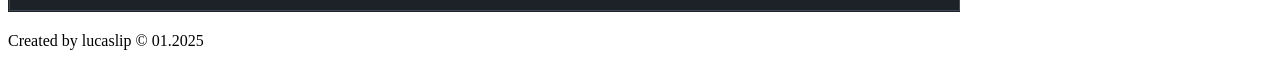
==== commit 87400b43: "Update XML-files.html" ====
--- a/XML-files.html
+++ b/XML-files.html
@@ -46,12 +46,12 @@
       <p>
         O principal objetivo de utilizarmos arquivos com extensão .XML é para que seja possivel padronizar os opcionais
         que serão utilizados na carroceria, dando nomes a cada pino de cada módulo, e assim, facilitando a identificação
-        de cada um deles e defininfo um padão a ser seguido.
+        de cada um deles e definindo um padão a ser seguido.
       </p>
       <p>
         Cada módulo terá um nome, como: MM1A, MM1B, MM2A e assim por diante, "MM" significa módulo multplex, o número
-        sequente significa a posição, no caso dos Paradiso G8 DD, MM1A ou MM1B estão na central superios lado esquerdo.
-        já a ultima lertra, é para diferenciar dois módulos que estão na mesma central.
+        sequente significa a posição, no caso dos Paradiso G8 DD, MM1A ou MM1B estão na central superior lado esquerdo.
+        já a ultima letra, é para diferenciar dois módulos que estão na mesma central.
       </p>
       <table>
         <tr>
@@ -78,7 +78,7 @@
       <p>
         Quando utilizamos arquivos .XML para determinar quais opcionais serão habilitados e seus respectivos pinos,
         não se faz mais necessário a criação de um nodelist especifico para cada carro. <br>
-        O SAP faz o arquivo de forma automatica quando bem configurado, sendo necessário apenas carregar o mesmo ao portal.
+        O SAP faz o arquivo de forma automática quando bem configurado, sendo necessário apenas carregar o mesmo ao portal.
       </p>
       <img src="./style/folders/Portal_do_fornecedor.png" alt="Imagem que representa os arquivos carregados ao portal do fornecedor">
     </section>
@@ -99,13 +99,13 @@
 
       </p>
       <p>
-        Entre os simbolos "<" e ">", temos o nome da tag, < logic> e seu encerramento < /logic>. <br>
+        Entre os símbolos "<" e ">", temos o nome da tag, < logic> e seu encerramento < /logic>. <br>
         Entre as tags, temos o conteudo da tag: < logic>XXXXXXXX< /logic> <br>
 
       </p>
 
       <p>
-        Ao utilizarmos uma tag dentro da outra, estamos reresentando um agrupamento de tags, por exemplo.: <br>
+        Ao utilizarmos uma tag dentro da outra, estamos representando um agrupamento de tags, por exemplo.: <br>
       </p>
 
       <div id="xmlStructure">
@@ -146,7 +146,7 @@
 
       <p>
       <ul><span class="tag"> MUX</span></ul>
-      Representa o inicio e fim módulo multplex MM1A.
+      Representa o inicio e fim módulo multiplex MM1A.
 
       <ul><span class="tag"> PIN_SET</span></ul>
       Representa o inicio e fim das informações pertencentes a um pino.
@@ -163,7 +163,7 @@
         Informações do Pino
       </h2>
       <p>
-        As informações como Load, logic e name, são informações que dirão como o pino ira se comportar.
+        As informações como Load, logic e name, são informações que dirão como o pino irá se comportar.
 
       <ul><span class="tag"> LOAD</span></ul>
       Corrente que o pino ira enviar ou receber <br>
@@ -173,7 +173,7 @@
       O mesmo é representado por um código SAP, que pode ser aberto para uma melhor compreensão <br>
 
       <ul><span class="tag"> NAME</span></ul>
-      Representa o nome unico do pino,
+      Representa o nome único do pino,
 
       </p>
 
@@ -194,7 +194,7 @@
           ).</p>
         <p>
           A classe é responsável por definir as informações do material, como: Peso, Altura, Largura, Comprimento, entre
-          outros utilizando "variaveis", todo material nesta classe recebe as mesmas caracterisitcas. <br>
+          outros utilizando "variáveis", todo material nesta classe recebe as mesmas caracterisitcas. <br>
           No caso da classe CP6619M21001, temos as seguintes variaveis: <br>
         </p>
         <table>
@@ -267,7 +267,7 @@
           Este agrupador em questão será responsável única e exclusivamente por agrupar os códigos responsáveis pela
           criação do .XML de cada ZFES.<br>
           Não é correto utilizar mais de um agrupador para a geração dos arquivos .XML de uma carroceria, da mesma forma
-          como não é intereçante utiliza-ló para determinais montagens ou componentes.
+          como não é interessante utilizá-lo para determinadas montagens ou componentes.
         </p>
 
         <img src="./style/folders/CU50image.jpg"
@@ -331,9 +331,9 @@
         <!-- Configuração dos aateriais -->
         <h2>Configuração</h2>
         <p>
-          Após a adição dos material ao agrupador, basta configurar cada uma das caracteristicas do material, da mesma
+          Após a adição dos material ao agrupador, basta configurar cada uma das características do material, da mesma
           forma como é feito na configuração de um Nó de classe, para que
-          sejam respondidas de acordo com sua nescessidade.
+          sejam respondidas de acordo com sua necessidade.
         </p>
 
         <div id="ABAP-Struture">
@@ -372,10 +372,10 @@
 
         <p>
           <br>
-          Após o Preenchimento das informações do módulo, começaremos o preenchimento das caracterisitcas que
+          Após o Preenchimento das informações do módulo, começaremos o preenchimento das características que
           representam os pinos.<br>
           <span id="obs">
-            Não é necessário separar em duas regras diferentes, podemos utilizar apénas uma regra de procedencia.
+            Não é necessário separar em duas regras diferentes, podemos utilizar apenas uma regra de procedencia.
           </span>
         </p>
         <p>
@@ -412,7 +412,7 @@
         </ul>
         </p>
         <p>
-          Quando utilizamos o "$SELF.F066" para respondermos uma característica será nescessario adicionar essas três
+          Quando utilizamos o "$SELF.F066" para respondermos uma característica será necessário adicionar essas três
           informações, mas para isso, teremos de adicionar o caractere "|" entre cada resposta, por exemplo: <br>
 
           $SELF.F066 = '1,00A|12924013|DRL' IF $ROOT.C902 = 'TEM_SEM_TECLA',
@@ -483,7 +483,7 @@
 
       <h2>Configurar geração do ZFES</h2>
       <p>
-        Agora, para que seja possível gerar os arquivos .XML com base no agrupador, será nescessario adicionar o ZFES a
+        Agora, para que seja possível gerar os arquivos .XML com base no agrupador, será necessário adicionar o ZFES a
         uma lista presente na tranzação: ZPP376. <br>
         Aqui, será nescessario adicionar o ZFES, código do fornecedor, contador, agrupador e a data de validade.
       <ul>
@@ -517,7 +517,7 @@
 
       <h3>Geração do arquivo</h3>
       <p>
-        Agora que todos os passos foram preenchidos, será necessário fazer apénas alguns ultimos passos. <br><br>
+        Agora que todos os passos foram preenchidos, será necessário fazer apenas alguns ultimos passos. <br><br>
 
         1. Gerar os instanciaveis <br>
         2. Esperar que seja dado o status de PF ao projeto <br>
@@ -535,4 +535,4 @@
   <script src="script.js"></script>
 </body>
 
-</html>+</html>
